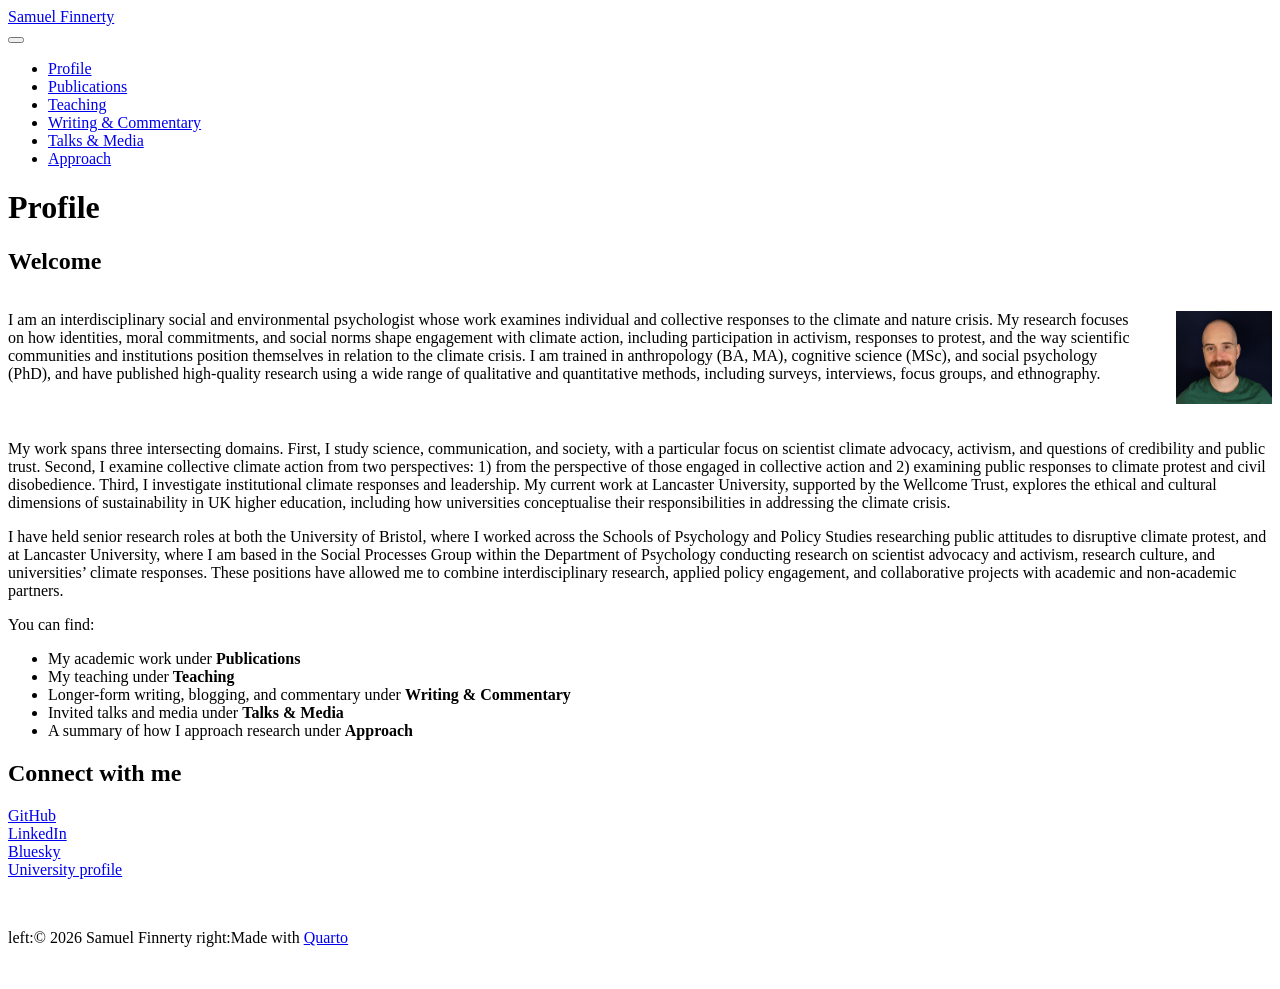
==== docs/index.html @ 07060c23 "Add files via upload" ====
<!DOCTYPE html>
<html xmlns="http://www.w3.org/1999/xhtml" lang="en" xml:lang="en"><head>

<meta charset="utf-8">
<meta name="generator" content="quarto-1.8.26">

<meta name="viewport" content="width=device-width, initial-scale=1.0, user-scalable=yes">


<title>Profile – Samuel Finnerty</title>
<style>
code{white-space: pre-wrap;}
span.smallcaps{font-variant: small-caps;}
div.columns{display: flex; gap: min(4vw, 1.5em);}
div.column{flex: auto; overflow-x: auto;}
div.hanging-indent{margin-left: 1.5em; text-indent: -1.5em;}
ul.task-list{list-style: none;}
ul.task-list li input[type="checkbox"] {
  width: 0.8em;
  margin: 0 0.8em 0.2em -1em; /* quarto-specific, see https://github.com/quarto-dev/quarto-cli/issues/4556 */ 
  vertical-align: middle;
}
</style>


<script src="site_libs/quarto-nav/quarto-nav.js"></script>
<script src="site_libs/quarto-nav/headroom.min.js"></script>
<script src="site_libs/clipboard/clipboard.min.js"></script>
<script src="site_libs/quarto-search/autocomplete.umd.js"></script>
<script src="site_libs/quarto-search/fuse.min.js"></script>
<script src="site_libs/quarto-search/quarto-search.js"></script>
<meta name="quarto:offset" content="./">
<script src="site_libs/quarto-html/quarto.js" type="module"></script>
<script src="site_libs/quarto-html/tabsets/tabsets.js" type="module"></script>
<script src="site_libs/quarto-html/axe/axe-check.js" type="module"></script>
<script src="site_libs/quarto-html/popper.min.js"></script>
<script src="site_libs/quarto-html/tippy.umd.min.js"></script>
<script src="site_libs/quarto-html/anchor.min.js"></script>
<link href="site_libs/quarto-html/tippy.css" rel="stylesheet">
<link href="site_libs/quarto-html/quarto-syntax-highlighting-587c61ba64f3a5504c4d52d930310e48.css" rel="stylesheet" id="quarto-text-highlighting-styles">
<script src="site_libs/bootstrap/bootstrap.min.js"></script>
<link href="site_libs/bootstrap/bootstrap-icons.css" rel="stylesheet">
<link href="site_libs/bootstrap/bootstrap-e31584831b205ffbb2d98406f31c2a5b.min.css" rel="stylesheet" append-hash="true" id="quarto-bootstrap" data-mode="light">
<script id="quarto-search-options" type="application/json">{
  "location": "navbar",
  "copy-button": false,
  "collapse-after": 3,
  "panel-placement": "end",
  "type": "overlay",
  "limit": 50,
  "keyboard-shortcut": [
    "f",
    "/",
    "s"
  ],
  "show-item-context": false,
  "language": {
    "search-no-results-text": "No results",
    "search-matching-documents-text": "matching documents",
    "search-copy-link-title": "Copy link to search",
    "search-hide-matches-text": "Hide additional matches",
    "search-more-match-text": "more match in this document",
    "search-more-matches-text": "more matches in this document",
    "search-clear-button-title": "Clear",
    "search-text-placeholder": "",
    "search-detached-cancel-button-title": "Cancel",
    "search-submit-button-title": "Submit",
    "search-label": "Search"
  }
}</script>


<link rel="stylesheet" href="styles.css">
</head>

<body class="nav-fixed fullcontent quarto-light">

<div id="quarto-search-results"></div>
  <header id="quarto-header" class="headroom fixed-top">
    <nav class="navbar navbar-expand-lg " data-bs-theme="dark">
      <div class="navbar-container container-fluid">
      <div class="navbar-brand-container mx-auto">
    <a class="navbar-brand" href="./index.html">
    <span class="navbar-title">Samuel Finnerty</span>
    </a>
  </div>
            <div id="quarto-search" class="" title="Search"></div>
          <button class="navbar-toggler" type="button" data-bs-toggle="collapse" data-bs-target="#navbarCollapse" aria-controls="navbarCollapse" role="menu" aria-expanded="false" aria-label="Toggle navigation" onclick="if (window.quartoToggleHeadroom) { window.quartoToggleHeadroom(); }">
  <span class="navbar-toggler-icon"></span>
</button>
          <div class="collapse navbar-collapse" id="navbarCollapse">
            <ul class="navbar-nav navbar-nav-scroll me-auto">
  <li class="nav-item">
    <a class="nav-link active" href="./index.html" aria-current="page"> 
<span class="menu-text">Profile</span></a>
  </li>  
  <li class="nav-item">
    <a class="nav-link" href="./publications.html"> 
<span class="menu-text">Publications</span></a>
  </li>  
  <li class="nav-item">
    <a class="nav-link" href="./teaching.html"> 
<span class="menu-text">Teaching</span></a>
  </li>  
  <li class="nav-item">
    <a class="nav-link" href="./writing.html"> 
<span class="menu-text">Writing &amp; Commentary</span></a>
  </li>  
  <li class="nav-item">
    <a class="nav-link" href="./talks.html"> 
<span class="menu-text">Talks &amp; Media</span></a>
  </li>  
  <li class="nav-item">
    <a class="nav-link" href="./approach.html"> 
<span class="menu-text">Approach</span></a>
  </li>  
</ul>
          </div> <!-- /navcollapse -->
            <div class="quarto-navbar-tools">
</div>
      </div> <!-- /container-fluid -->
    </nav>
</header>
<!-- content -->
<div id="quarto-content" class="quarto-container page-columns page-rows-contents page-layout-article page-navbar">
<!-- sidebar -->
<!-- margin-sidebar -->
    
<!-- main -->
<main class="content" id="quarto-document-content">

<header id="title-block-header" class="quarto-title-block default">
<div class="quarto-title">
<h1 class="title">Profile</h1>
</div>



<div class="quarto-title-meta">

    
  
    
  </div>
  


</header>


<section id="welcome" class="level1">
<h1>Welcome</h1>
<div class="columns">
<div class="column" style="padding-right: 15px;">
<p>I am an interdisciplinary social and environmental psychologist whose work examines individual and collective responses to the climate and nature crisis. My research focuses on how identities, moral commitments, and social norms shape engagement with climate action, including participation in activism, responses to protest, and the way scientific communities and institutions position themselves in relation to the climate crisis. I am trained in anthropology (BA, MA), cognitive science (MSc), and social psychology (PhD), and have published high-quality research using a wide range of qualitative and quantitative methods, including surveys, interviews, focus groups, and ethnography.</p>
</div><div class="column" style="width:30%;">
<p><img src="assets/images/sam-finnerty.jpg" class="img-fluid" style="width:100.0%" alt="Portrait of Samuel Finnerty"></p>
</div>
</div>
<p>My work spans three intersecting domains. First, I study science, communication, and society, with a particular focus on scientist climate advocacy, activism, and questions of credibility and public trust. Second, I examine collective climate action from two perspectives: 1) from the perspective of those engaged in collective action and 2) examining public responses to climate protest and civil disobedience. Third, I investigate institutional climate responses and leadership. My current work at Lancaster University, supported by the Wellcome Trust, explores the ethical and cultural dimensions of sustainability in UK higher education, including how universities conceptualise their responsibilities in addressing the climate crisis.</p>
<p>I have held senior research roles at both the University of Bristol, where I worked across the Schools of Psychology and Policy Studies researching public attitudes to disruptive climate protest, and at Lancaster University, where I am based in the Social Processes Group within the Department of Psychology conducting research on scientist advocacy and activism, research culture, and universities’ climate responses. These positions have allowed me to combine interdisciplinary research, applied policy engagement, and collaborative projects with academic and non-academic partners.</p>
<p>You can find:</p>
<ul>
<li>My academic work under <strong>Publications</strong></li>
<li>My teaching under <strong>Teaching</strong></li>
<li>Longer-form writing, blogging, and commentary under <strong>Writing &amp; Commentary</strong></li>
<li>Invited talks and media under <strong>Talks &amp; Media</strong></li>
<li>A summary of how I approach research under <strong>Approach</strong></li>
</ul>
<section id="connect-with-me" class="level2">
<h2 class="anchored" data-anchor-id="connect-with-me">Connect with me</h2>
<p><a href="https://github.com/samuelfinnerty" target="_blank"><i class="fa-brands fa-github"></i> GitHub</a><br>
<a href="https://www.linkedin.com/in/samuel-finnerty-31541640/" target="_blank"><i class="fa-brands fa-linkedin"></i> LinkedIn</a><br>
<a href="https://bsky.app/profile/samuelfinnerty.bsky.social" target="_blank"><i class="fa-solid fa-globe"></i> Bluesky</a><br>
<a href="https://www.lancaster.ac.uk/psychology/about-us/people/samuel-finnerty" target="_blank"><i class="fa-solid fa-building-columns"></i> University profile</a></p>


</section>
</section>

</main> <!-- /main -->
<script id="quarto-html-after-body" type="application/javascript">
  window.document.addEventListener("DOMContentLoaded", function (event) {
    const icon = "";
    const anchorJS = new window.AnchorJS();
    anchorJS.options = {
      placement: 'right',
      icon: icon
    };
    anchorJS.add('.anchored');
    const isCodeAnnotation = (el) => {
      for (const clz of el.classList) {
        if (clz.startsWith('code-annotation-')) {                     
          return true;
        }
      }
      return false;
    }
    const onCopySuccess = function(e) {
      // button target
      const button = e.trigger;
      // don't keep focus
      button.blur();
      // flash "checked"
      button.classList.add('code-copy-button-checked');
      var currentTitle = button.getAttribute("title");
      button.setAttribute("title", "Copied!");
      let tooltip;
      if (window.bootstrap) {
        button.setAttribute("data-bs-toggle", "tooltip");
        button.setAttribute("data-bs-placement", "left");
        button.setAttribute("data-bs-title", "Copied!");
        tooltip = new bootstrap.Tooltip(button, 
          { trigger: "manual", 
            customClass: "code-copy-button-tooltip",
            offset: [0, -8]});
        tooltip.show();    
      }
      setTimeout(function() {
        if (tooltip) {
          tooltip.hide();
          button.removeAttribute("data-bs-title");
          button.removeAttribute("data-bs-toggle");
          button.removeAttribute("data-bs-placement");
        }
        button.setAttribute("title", currentTitle);
        button.classList.remove('code-copy-button-checked');
      }, 1000);
      // clear code selection
      e.clearSelection();
    }
    const getTextToCopy = function(trigger) {
      const outerScaffold = trigger.parentElement.cloneNode(true);
      const codeEl = outerScaffold.querySelector('code');
      for (const childEl of codeEl.children) {
        if (isCodeAnnotation(childEl)) {
          childEl.remove();
        }
      }
      return codeEl.innerText;
    }
    const clipboard = new window.ClipboardJS('.code-copy-button:not([data-in-quarto-modal])', {
      text: getTextToCopy
    });
    clipboard.on('success', onCopySuccess);
    if (window.document.getElementById('quarto-embedded-source-code-modal')) {
      const clipboardModal = new window.ClipboardJS('.code-copy-button[data-in-quarto-modal]', {
        text: getTextToCopy,
        container: window.document.getElementById('quarto-embedded-source-code-modal')
      });
      clipboardModal.on('success', onCopySuccess);
    }
      var localhostRegex = new RegExp(/^(?:http|https):\/\/localhost\:?[0-9]*\//);
      var mailtoRegex = new RegExp(/^mailto:/);
        var filterRegex = new RegExp('/' + window.location.host + '/');
      var isInternal = (href) => {
          return filterRegex.test(href) || localhostRegex.test(href) || mailtoRegex.test(href);
      }
      // Inspect non-navigation links and adorn them if external
     var links = window.document.querySelectorAll('a[href]:not(.nav-link):not(.navbar-brand):not(.toc-action):not(.sidebar-link):not(.sidebar-item-toggle):not(.pagination-link):not(.no-external):not([aria-hidden]):not(.dropdown-item):not(.quarto-navigation-tool):not(.about-link)');
      for (var i=0; i<links.length; i++) {
        const link = links[i];
        if (!isInternal(link.href)) {
          // undo the damage that might have been done by quarto-nav.js in the case of
          // links that we want to consider external
          if (link.dataset.originalHref !== undefined) {
            link.href = link.dataset.originalHref;
          }
        }
      }
    function tippyHover(el, contentFn, onTriggerFn, onUntriggerFn) {
      const config = {
        allowHTML: true,
        maxWidth: 500,
        delay: 100,
        arrow: false,
        appendTo: function(el) {
            return el.parentElement;
        },
        interactive: true,
        interactiveBorder: 10,
        theme: 'quarto',
        placement: 'bottom-start',
      };
      if (contentFn) {
        config.content = contentFn;
      }
      if (onTriggerFn) {
        config.onTrigger = onTriggerFn;
      }
      if (onUntriggerFn) {
        config.onUntrigger = onUntriggerFn;
      }
      window.tippy(el, config); 
    }
    const noterefs = window.document.querySelectorAll('a[role="doc-noteref"]');
    for (var i=0; i<noterefs.length; i++) {
      const ref = noterefs[i];
      tippyHover(ref, function() {
        // use id or data attribute instead here
        let href = ref.getAttribute('data-footnote-href') || ref.getAttribute('href');
        try { href = new URL(href).hash; } catch {}
        const id = href.replace(/^#\/?/, "");
        const note = window.document.getElementById(id);
        if (note) {
          return note.innerHTML;
        } else {
          return "";
        }
      });
    }
    const xrefs = window.document.querySelectorAll('a.quarto-xref');
    const processXRef = (id, note) => {
      // Strip column container classes
      const stripColumnClz = (el) => {
        el.classList.remove("page-full", "page-columns");
        if (el.children) {
          for (const child of el.children) {
            stripColumnClz(child);
          }
        }
      }
      stripColumnClz(note)
      if (id === null || id.startsWith('sec-')) {
        // Special case sections, only their first couple elements
        const container = document.createElement("div");
        if (note.children && note.children.length > 2) {
          container.appendChild(note.children[0].cloneNode(true));
          for (let i = 1; i < note.children.length; i++) {
            const child = note.children[i];
            if (child.tagName === "P" && child.innerText === "") {
              continue;
            } else {
              container.appendChild(child.cloneNode(true));
              break;
            }
          }
          if (window.Quarto?.typesetMath) {
            window.Quarto.typesetMath(container);
          }
          return container.innerHTML
        } else {
          if (window.Quarto?.typesetMath) {
            window.Quarto.typesetMath(note);
          }
          return note.innerHTML;
        }
      } else {
        // Remove any anchor links if they are present
        const anchorLink = note.querySelector('a.anchorjs-link');
        if (anchorLink) {
          anchorLink.remove();
        }
        if (window.Quarto?.typesetMath) {
          window.Quarto.typesetMath(note);
        }
        if (note.classList.contains("callout")) {
          return note.outerHTML;
        } else {
          return note.innerHTML;
        }
      }
    }
    for (var i=0; i<xrefs.length; i++) {
      const xref = xrefs[i];
      tippyHover(xref, undefined, function(instance) {
        instance.disable();
        let url = xref.getAttribute('href');
        let hash = undefined; 
        if (url.startsWith('#')) {
          hash = url;
        } else {
          try { hash = new URL(url).hash; } catch {}
        }
        if (hash) {
          const id = hash.replace(/^#\/?/, "");
          const note = window.document.getElementById(id);
          if (note !== null) {
            try {
              const html = processXRef(id, note.cloneNode(true));
              instance.setContent(html);
            } finally {
              instance.enable();
              instance.show();
            }
          } else {
            // See if we can fetch this
            fetch(url.split('#')[0])
            .then(res => res.text())
            .then(html => {
              const parser = new DOMParser();
              const htmlDoc = parser.parseFromString(html, "text/html");
              const note = htmlDoc.getElementById(id);
              if (note !== null) {
                const html = processXRef(id, note);
                instance.setContent(html);
              } 
            }).finally(() => {
              instance.enable();
              instance.show();
            });
          }
        } else {
          // See if we can fetch a full url (with no hash to target)
          // This is a special case and we should probably do some content thinning / targeting
          fetch(url)
          .then(res => res.text())
          .then(html => {
            const parser = new DOMParser();
            const htmlDoc = parser.parseFromString(html, "text/html");
            const note = htmlDoc.querySelector('main.content');
            if (note !== null) {
              // This should only happen for chapter cross references
              // (since there is no id in the URL)
              // remove the first header
              if (note.children.length > 0 && note.children[0].tagName === "HEADER") {
                note.children[0].remove();
              }
              const html = processXRef(null, note);
              instance.setContent(html);
            } 
          }).finally(() => {
            instance.enable();
            instance.show();
          });
        }
      }, function(instance) {
      });
    }
        let selectedAnnoteEl;
        const selectorForAnnotation = ( cell, annotation) => {
          let cellAttr = 'data-code-cell="' + cell + '"';
          let lineAttr = 'data-code-annotation="' +  annotation + '"';
          const selector = 'span[' + cellAttr + '][' + lineAttr + ']';
          return selector;
        }
        const selectCodeLines = (annoteEl) => {
          const doc = window.document;
          const targetCell = annoteEl.getAttribute("data-target-cell");
          const targetAnnotation = annoteEl.getAttribute("data-target-annotation");
          const annoteSpan = window.document.querySelector(selectorForAnnotation(targetCell, targetAnnotation));
          const lines = annoteSpan.getAttribute("data-code-lines").split(",");
          const lineIds = lines.map((line) => {
            return targetCell + "-" + line;
          })
          let top = null;
          let height = null;
          let parent = null;
          if (lineIds.length > 0) {
              //compute the position of the single el (top and bottom and make a div)
              const el = window.document.getElementById(lineIds[0]);
              top = el.offsetTop;
              height = el.offsetHeight;
              parent = el.parentElement.parentElement;
            if (lineIds.length > 1) {
              const lastEl = window.document.getElementById(lineIds[lineIds.length - 1]);
              const bottom = lastEl.offsetTop + lastEl.offsetHeight;
              height = bottom - top;
            }
            if (top !== null && height !== null && parent !== null) {
              // cook up a div (if necessary) and position it 
              let div = window.document.getElementById("code-annotation-line-highlight");
              if (div === null) {
                div = window.document.createElement("div");
                div.setAttribute("id", "code-annotation-line-highlight");
                div.style.position = 'absolute';
                parent.appendChild(div);
              }
              div.style.top = top - 2 + "px";
              div.style.height = height + 4 + "px";
              div.style.left = 0;
              let gutterDiv = window.document.getElementById("code-annotation-line-highlight-gutter");
              if (gutterDiv === null) {
                gutterDiv = window.document.createElement("div");
                gutterDiv.setAttribute("id", "code-annotation-line-highlight-gutter");
                gutterDiv.style.position = 'absolute';
                const codeCell = window.document.getElementById(targetCell);
                const gutter = codeCell.querySelector('.code-annotation-gutter');
                gutter.appendChild(gutterDiv);
              }
              gutterDiv.style.top = top - 2 + "px";
              gutterDiv.style.height = height + 4 + "px";
            }
            selectedAnnoteEl = annoteEl;
          }
        };
        const unselectCodeLines = () => {
          const elementsIds = ["code-annotation-line-highlight", "code-annotation-line-highlight-gutter"];
          elementsIds.forEach((elId) => {
            const div = window.document.getElementById(elId);
            if (div) {
              div.remove();
            }
          });
          selectedAnnoteEl = undefined;
        };
          // Handle positioning of the toggle
      window.addEventListener(
        "resize",
        throttle(() => {
          elRect = undefined;
          if (selectedAnnoteEl) {
            selectCodeLines(selectedAnnoteEl);
          }
        }, 10)
      );
      function throttle(fn, ms) {
      let throttle = false;
      let timer;
        return (...args) => {
          if(!throttle) { // first call gets through
              fn.apply(this, args);
              throttle = true;
          } else { // all the others get throttled
              if(timer) clearTimeout(timer); // cancel #2
              timer = setTimeout(() => {
                fn.apply(this, args);
                timer = throttle = false;
              }, ms);
          }
        };
      }
        // Attach click handler to the DT
        const annoteDls = window.document.querySelectorAll('dt[data-target-cell]');
        for (const annoteDlNode of annoteDls) {
          annoteDlNode.addEventListener('click', (event) => {
            const clickedEl = event.target;
            if (clickedEl !== selectedAnnoteEl) {
              unselectCodeLines();
              const activeEl = window.document.querySelector('dt[data-target-cell].code-annotation-active');
              if (activeEl) {
                activeEl.classList.remove('code-annotation-active');
              }
              selectCodeLines(clickedEl);
              clickedEl.classList.add('code-annotation-active');
            } else {
              // Unselect the line
              unselectCodeLines();
              clickedEl.classList.remove('code-annotation-active');
            }
          });
        }
    const findCites = (el) => {
      const parentEl = el.parentElement;
      if (parentEl) {
        const cites = parentEl.dataset.cites;
        if (cites) {
          return {
            el,
            cites: cites.split(' ')
          };
        } else {
          return findCites(el.parentElement)
        }
      } else {
        return undefined;
      }
    };
    var bibliorefs = window.document.querySelectorAll('a[role="doc-biblioref"]');
    for (var i=0; i<bibliorefs.length; i++) {
      const ref = bibliorefs[i];
      const citeInfo = findCites(ref);
      if (citeInfo) {
        tippyHover(citeInfo.el, function() {
          var popup = window.document.createElement('div');
          citeInfo.cites.forEach(function(cite) {
            var citeDiv = window.document.createElement('div');
            citeDiv.classList.add('hanging-indent');
            citeDiv.classList.add('csl-entry');
            var biblioDiv = window.document.getElementById('ref-' + cite);
            if (biblioDiv) {
              citeDiv.innerHTML = biblioDiv.innerHTML;
            }
            popup.appendChild(citeDiv);
          });
          return popup.innerHTML;
        });
      }
    }
  });
  </script>
</div> <!-- /content -->
<footer class="footer">
  <div class="nav-footer">
    <div class="nav-footer-left">
      &nbsp;
    </div>   
    <div class="nav-footer-center">
<p>left:© 2026 Samuel Finnerty right:Made with <a href="https://quarto.org">Quarto</a></p>
</div>
    <div class="nav-footer-right">
      &nbsp;
    </div>
  </div>
</footer>




</body></html>
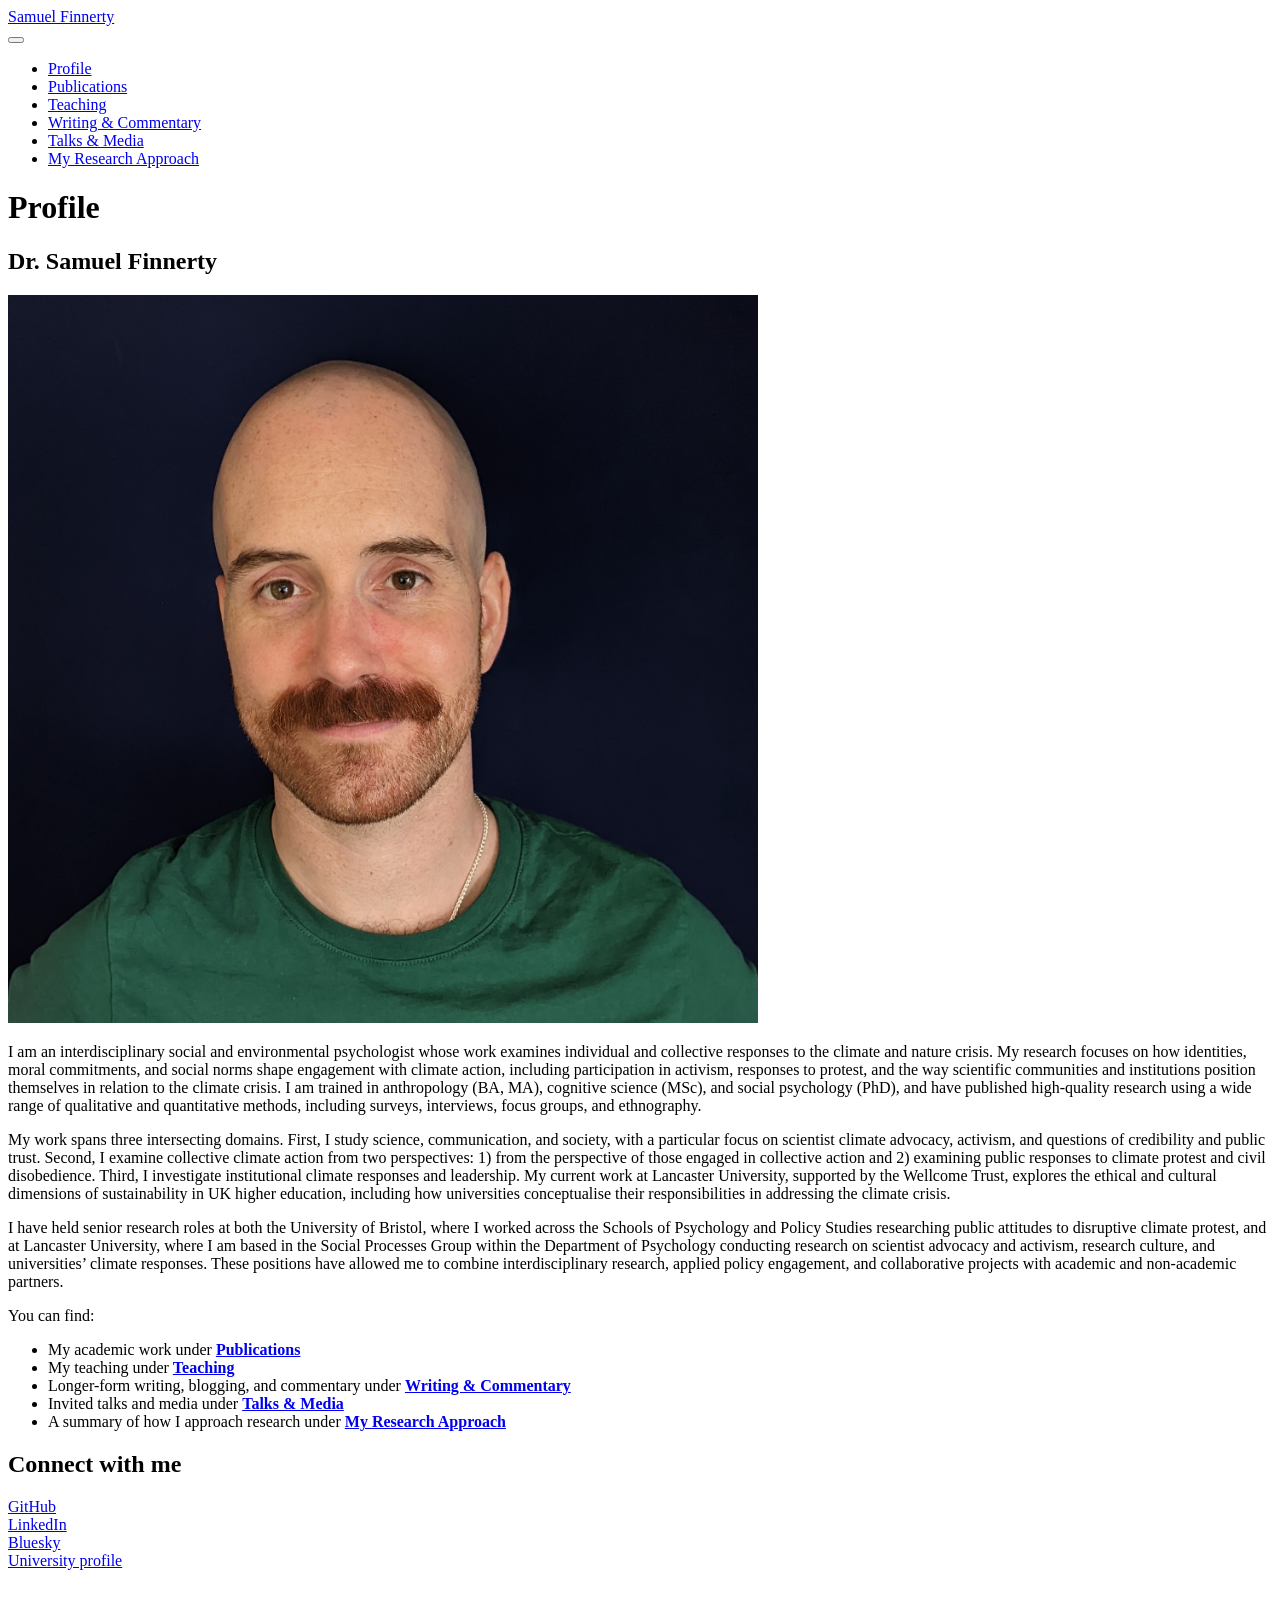
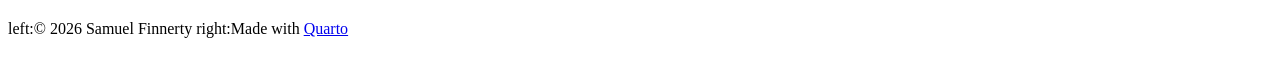
==== commit 40d86efa: "Add files via upload" ====
--- a/docs/index.html
+++ b/docs/index.html
@@ -112,7 +112,7 @@
   </li>  
   <li class="nav-item">
     <a class="nav-link" href="./approach.html"> 
-<span class="menu-text">Approach</span></a>
+<span class="menu-text">My Research Approach</span></a>
   </li>  
 </ul>
           </div> <!-- /navcollapse -->
@@ -148,24 +148,19 @@
 </header>
 
 
-<section id="welcome" class="level1">
-<h1>Welcome</h1>
-<div class="columns">
-<div class="column" style="padding-right: 15px;">
+<section id="dr.-samuel-finnerty" class="level1">
+<h1>Dr.&nbsp;Samuel Finnerty</h1>
+<p><img src="images/clipboard-2953036728.png" class="img-fluid" width="750"></p>
 <p>I am an interdisciplinary social and environmental psychologist whose work examines individual and collective responses to the climate and nature crisis. My research focuses on how identities, moral commitments, and social norms shape engagement with climate action, including participation in activism, responses to protest, and the way scientific communities and institutions position themselves in relation to the climate crisis. I am trained in anthropology (BA, MA), cognitive science (MSc), and social psychology (PhD), and have published high-quality research using a wide range of qualitative and quantitative methods, including surveys, interviews, focus groups, and ethnography.</p>
-</div><div class="column" style="width:30%;">
-<p><img src="assets/images/sam-finnerty.jpg" class="img-fluid" style="width:100.0%" alt="Portrait of Samuel Finnerty"></p>
-</div>
-</div>
 <p>My work spans three intersecting domains. First, I study science, communication, and society, with a particular focus on scientist climate advocacy, activism, and questions of credibility and public trust. Second, I examine collective climate action from two perspectives: 1) from the perspective of those engaged in collective action and 2) examining public responses to climate protest and civil disobedience. Third, I investigate institutional climate responses and leadership. My current work at Lancaster University, supported by the Wellcome Trust, explores the ethical and cultural dimensions of sustainability in UK higher education, including how universities conceptualise their responsibilities in addressing the climate crisis.</p>
 <p>I have held senior research roles at both the University of Bristol, where I worked across the Schools of Psychology and Policy Studies researching public attitudes to disruptive climate protest, and at Lancaster University, where I am based in the Social Processes Group within the Department of Psychology conducting research on scientist advocacy and activism, research culture, and universities’ climate responses. These positions have allowed me to combine interdisciplinary research, applied policy engagement, and collaborative projects with academic and non-academic partners.</p>
 <p>You can find:</p>
 <ul>
-<li>My academic work under <strong>Publications</strong></li>
-<li>My teaching under <strong>Teaching</strong></li>
-<li>Longer-form writing, blogging, and commentary under <strong>Writing &amp; Commentary</strong></li>
-<li>Invited talks and media under <strong>Talks &amp; Media</strong></li>
-<li>A summary of how I approach research under <strong>Approach</strong></li>
+<li>My academic work under <a href="https://samuelfinnerty.github.io/publications.html"><strong>Publications</strong></a></li>
+<li>My teaching under <a href="https://samuelfinnerty.github.io/teaching.html"><strong>Teaching</strong></a></li>
+<li>Longer-form writing, blogging, and commentary under <a href="https://samuelfinnerty.github.io/writing.html"><strong>Writing &amp; Commentary</strong></a></li>
+<li>Invited talks and media under <a href="https://samuelfinnerty.github.io/talks.html"><strong>Talks &amp; Media</strong></a></li>
+<li>A summary of how I approach research under <a href="https://samuelfinnerty.github.io/approach.html"><strong>My Research Approach</strong></a></li>
 </ul>
 <section id="connect-with-me" class="level2">
 <h2 class="anchored" data-anchor-id="connect-with-me">Connect with me</h2>
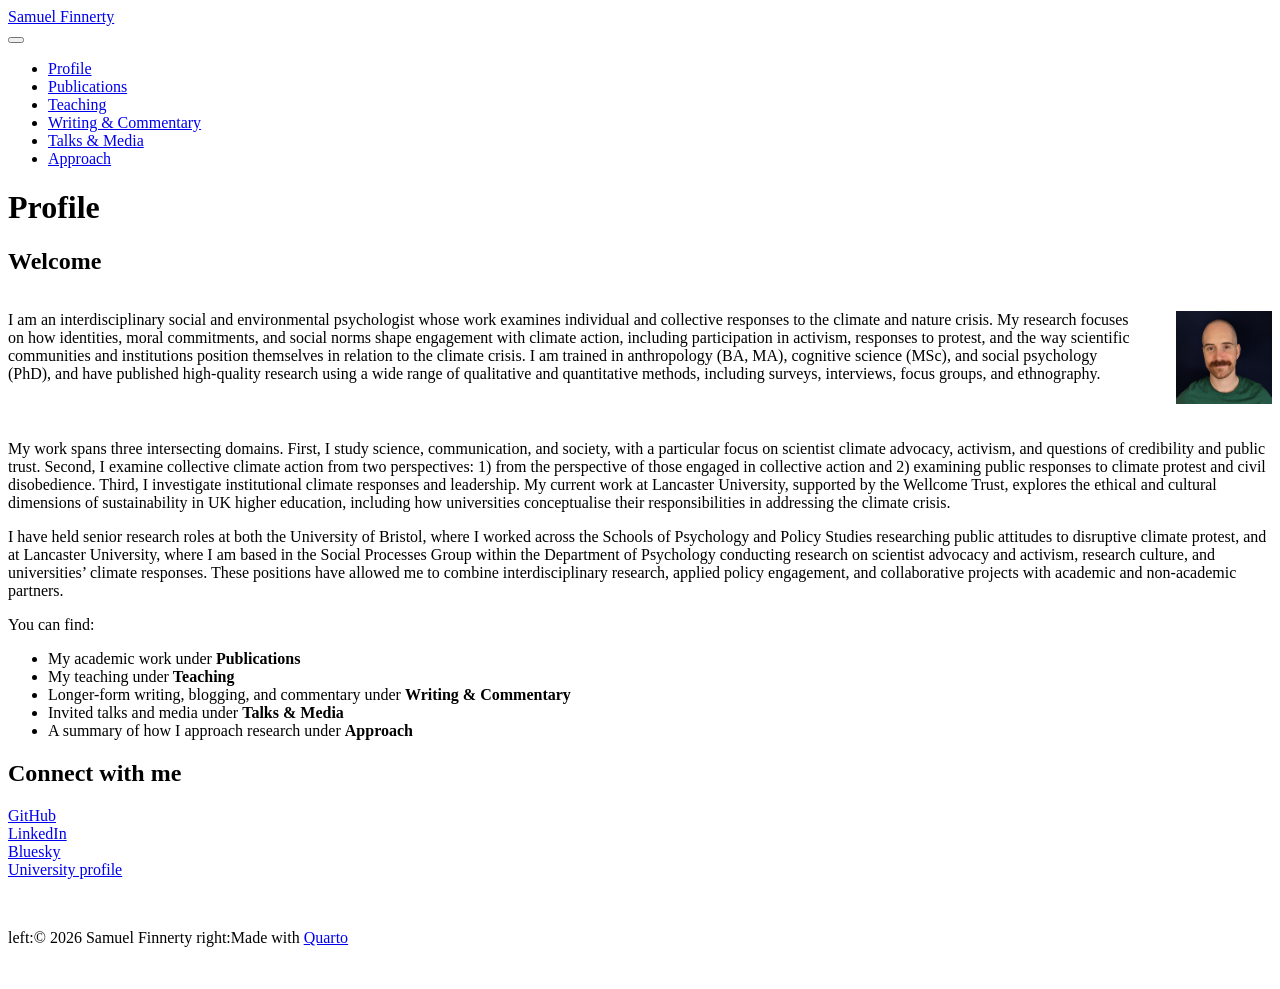
==== commit bda436d5: "Add files via upload" ====
--- a/docs/index.html
+++ b/docs/index.html
@@ -112,7 +112,7 @@
   </li>  
   <li class="nav-item">
     <a class="nav-link" href="./approach.html"> 
-<span class="menu-text">My Research Approach</span></a>
+<span class="menu-text">Approach</span></a>
   </li>  
 </ul>
           </div> <!-- /navcollapse -->
@@ -148,19 +148,24 @@
 </header>
 
 
-<section id="dr.-samuel-finnerty" class="level1">
-<h1>Dr.&nbsp;Samuel Finnerty</h1>
-<p><img src="images/clipboard-2953036728.png" class="img-fluid" width="750"></p>
+<section id="welcome" class="level1">
+<h1>Welcome</h1>
+<div class="columns">
+<div class="column" style="padding-right: 15px;">
 <p>I am an interdisciplinary social and environmental psychologist whose work examines individual and collective responses to the climate and nature crisis. My research focuses on how identities, moral commitments, and social norms shape engagement with climate action, including participation in activism, responses to protest, and the way scientific communities and institutions position themselves in relation to the climate crisis. I am trained in anthropology (BA, MA), cognitive science (MSc), and social psychology (PhD), and have published high-quality research using a wide range of qualitative and quantitative methods, including surveys, interviews, focus groups, and ethnography.</p>
+</div><div class="column" style="width:30%;">
+<p><img src="assets/images/sam-finnerty.jpg" class="img-fluid" style="width:100.0%" alt="Portrait of Samuel Finnerty"></p>
+</div>
+</div>
 <p>My work spans three intersecting domains. First, I study science, communication, and society, with a particular focus on scientist climate advocacy, activism, and questions of credibility and public trust. Second, I examine collective climate action from two perspectives: 1) from the perspective of those engaged in collective action and 2) examining public responses to climate protest and civil disobedience. Third, I investigate institutional climate responses and leadership. My current work at Lancaster University, supported by the Wellcome Trust, explores the ethical and cultural dimensions of sustainability in UK higher education, including how universities conceptualise their responsibilities in addressing the climate crisis.</p>
 <p>I have held senior research roles at both the University of Bristol, where I worked across the Schools of Psychology and Policy Studies researching public attitudes to disruptive climate protest, and at Lancaster University, where I am based in the Social Processes Group within the Department of Psychology conducting research on scientist advocacy and activism, research culture, and universities’ climate responses. These positions have allowed me to combine interdisciplinary research, applied policy engagement, and collaborative projects with academic and non-academic partners.</p>
 <p>You can find:</p>
 <ul>
-<li>My academic work under <a href="https://samuelfinnerty.github.io/publications.html"><strong>Publications</strong></a></li>
-<li>My teaching under <a href="https://samuelfinnerty.github.io/teaching.html"><strong>Teaching</strong></a></li>
-<li>Longer-form writing, blogging, and commentary under <a href="https://samuelfinnerty.github.io/writing.html"><strong>Writing &amp; Commentary</strong></a></li>
-<li>Invited talks and media under <a href="https://samuelfinnerty.github.io/talks.html"><strong>Talks &amp; Media</strong></a></li>
-<li>A summary of how I approach research under <a href="https://samuelfinnerty.github.io/approach.html"><strong>My Research Approach</strong></a></li>
+<li>My academic work under <strong>Publications</strong></li>
+<li>My teaching under <strong>Teaching</strong></li>
+<li>Longer-form writing, blogging, and commentary under <strong>Writing &amp; Commentary</strong></li>
+<li>Invited talks and media under <strong>Talks &amp; Media</strong></li>
+<li>A summary of how I approach research under <strong>Approach</strong></li>
 </ul>
 <section id="connect-with-me" class="level2">
 <h2 class="anchored" data-anchor-id="connect-with-me">Connect with me</h2>
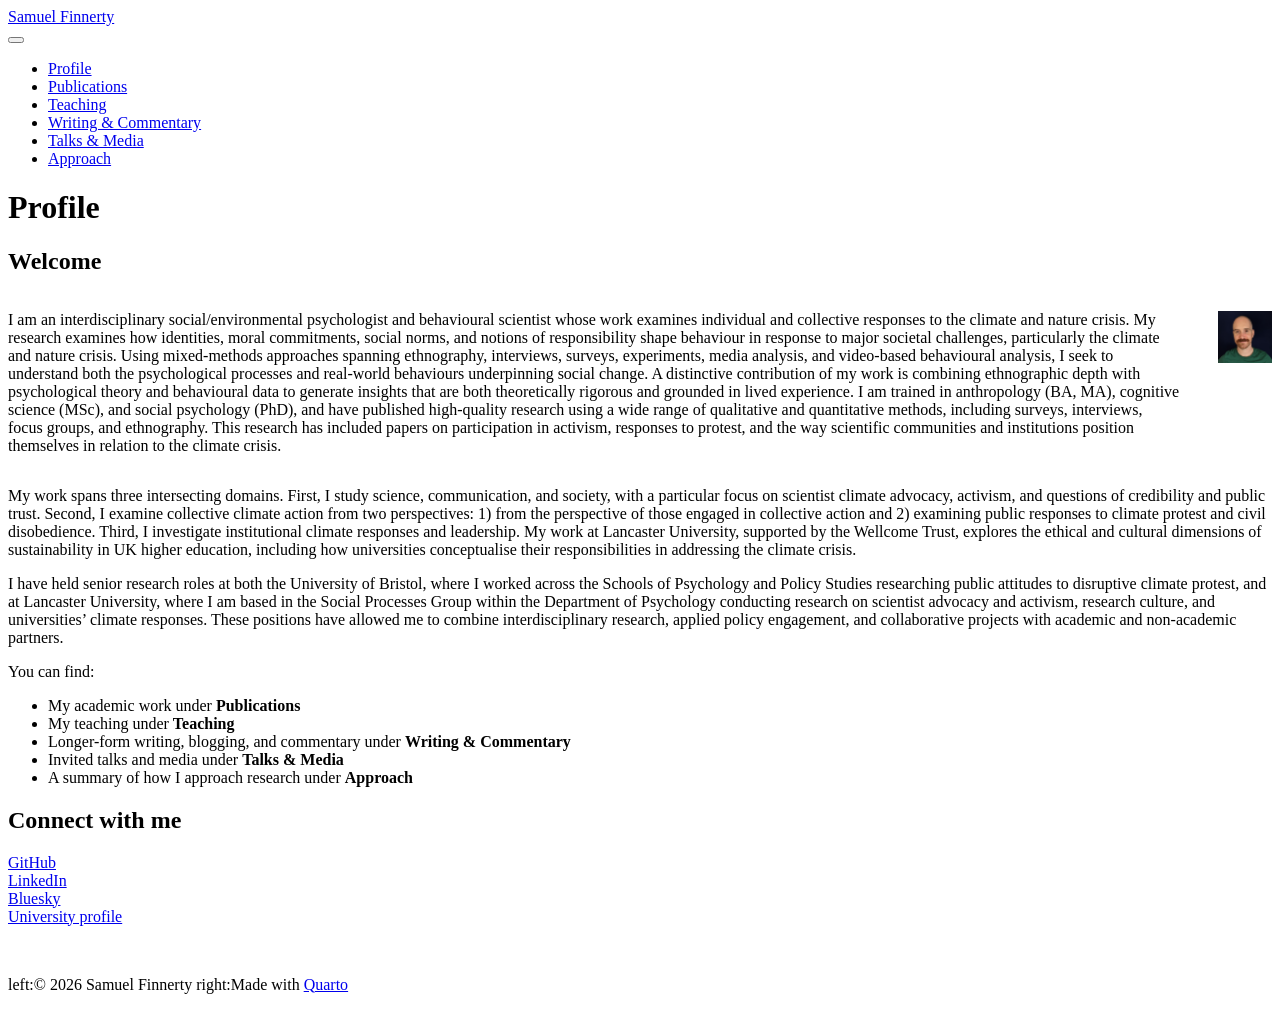
==== commit 12a50987: "Add files via upload" ====
--- a/docs/index.html
+++ b/docs/index.html
@@ -152,12 +152,12 @@
 <h1>Welcome</h1>
 <div class="columns">
 <div class="column" style="padding-right: 15px;">
-<p>I am an interdisciplinary social and environmental psychologist whose work examines individual and collective responses to the climate and nature crisis. My research focuses on how identities, moral commitments, and social norms shape engagement with climate action, including participation in activism, responses to protest, and the way scientific communities and institutions position themselves in relation to the climate crisis. I am trained in anthropology (BA, MA), cognitive science (MSc), and social psychology (PhD), and have published high-quality research using a wide range of qualitative and quantitative methods, including surveys, interviews, focus groups, and ethnography.</p>
+<p>I am an interdisciplinary social/environmental psychologist and behavioural scientist whose work examines individual and collective responses to the climate and nature crisis. My research examines how identities, moral commitments, social norms, and notions of responsibility shape behaviour in response to major societal challenges, particularly the climate and nature crisis. Using mixed-methods approaches spanning ethnography, interviews, surveys, experiments, media analysis, and video-based behavioural analysis, I seek to understand both the psychological processes and real-world behaviours underpinning social change. A distinctive contribution of my work is combining ethnographic depth with psychological theory and behavioural data to generate insights that are both theoretically rigorous and grounded in lived experience. I am trained in anthropology (BA, MA), cognitive science (MSc), and social psychology (PhD), and have published high-quality research using a wide range of qualitative and quantitative methods, including surveys, interviews, focus groups, and ethnography. This research has included papers on participation in activism, responses to protest, and the way scientific communities and institutions position themselves in relation to the climate crisis.</p>
 </div><div class="column" style="width:30%;">
 <p><img src="assets/images/sam-finnerty.jpg" class="img-fluid" style="width:100.0%" alt="Portrait of Samuel Finnerty"></p>
 </div>
 </div>
-<p>My work spans three intersecting domains. First, I study science, communication, and society, with a particular focus on scientist climate advocacy, activism, and questions of credibility and public trust. Second, I examine collective climate action from two perspectives: 1) from the perspective of those engaged in collective action and 2) examining public responses to climate protest and civil disobedience. Third, I investigate institutional climate responses and leadership. My current work at Lancaster University, supported by the Wellcome Trust, explores the ethical and cultural dimensions of sustainability in UK higher education, including how universities conceptualise their responsibilities in addressing the climate crisis.</p>
+<p>My work spans three intersecting domains. First, I study science, communication, and society, with a particular focus on scientist climate advocacy, activism, and questions of credibility and public trust. Second, I examine collective climate action from two perspectives: 1) from the perspective of those engaged in collective action and 2) examining public responses to climate protest and civil disobedience. Third, I investigate institutional climate responses and leadership. My work at Lancaster University, supported by the Wellcome Trust, explores the ethical and cultural dimensions of sustainability in UK higher education, including how universities conceptualise their responsibilities in addressing the climate crisis.</p>
 <p>I have held senior research roles at both the University of Bristol, where I worked across the Schools of Psychology and Policy Studies researching public attitudes to disruptive climate protest, and at Lancaster University, where I am based in the Social Processes Group within the Department of Psychology conducting research on scientist advocacy and activism, research culture, and universities’ climate responses. These positions have allowed me to combine interdisciplinary research, applied policy engagement, and collaborative projects with academic and non-academic partners.</p>
 <p>You can find:</p>
 <ul>
